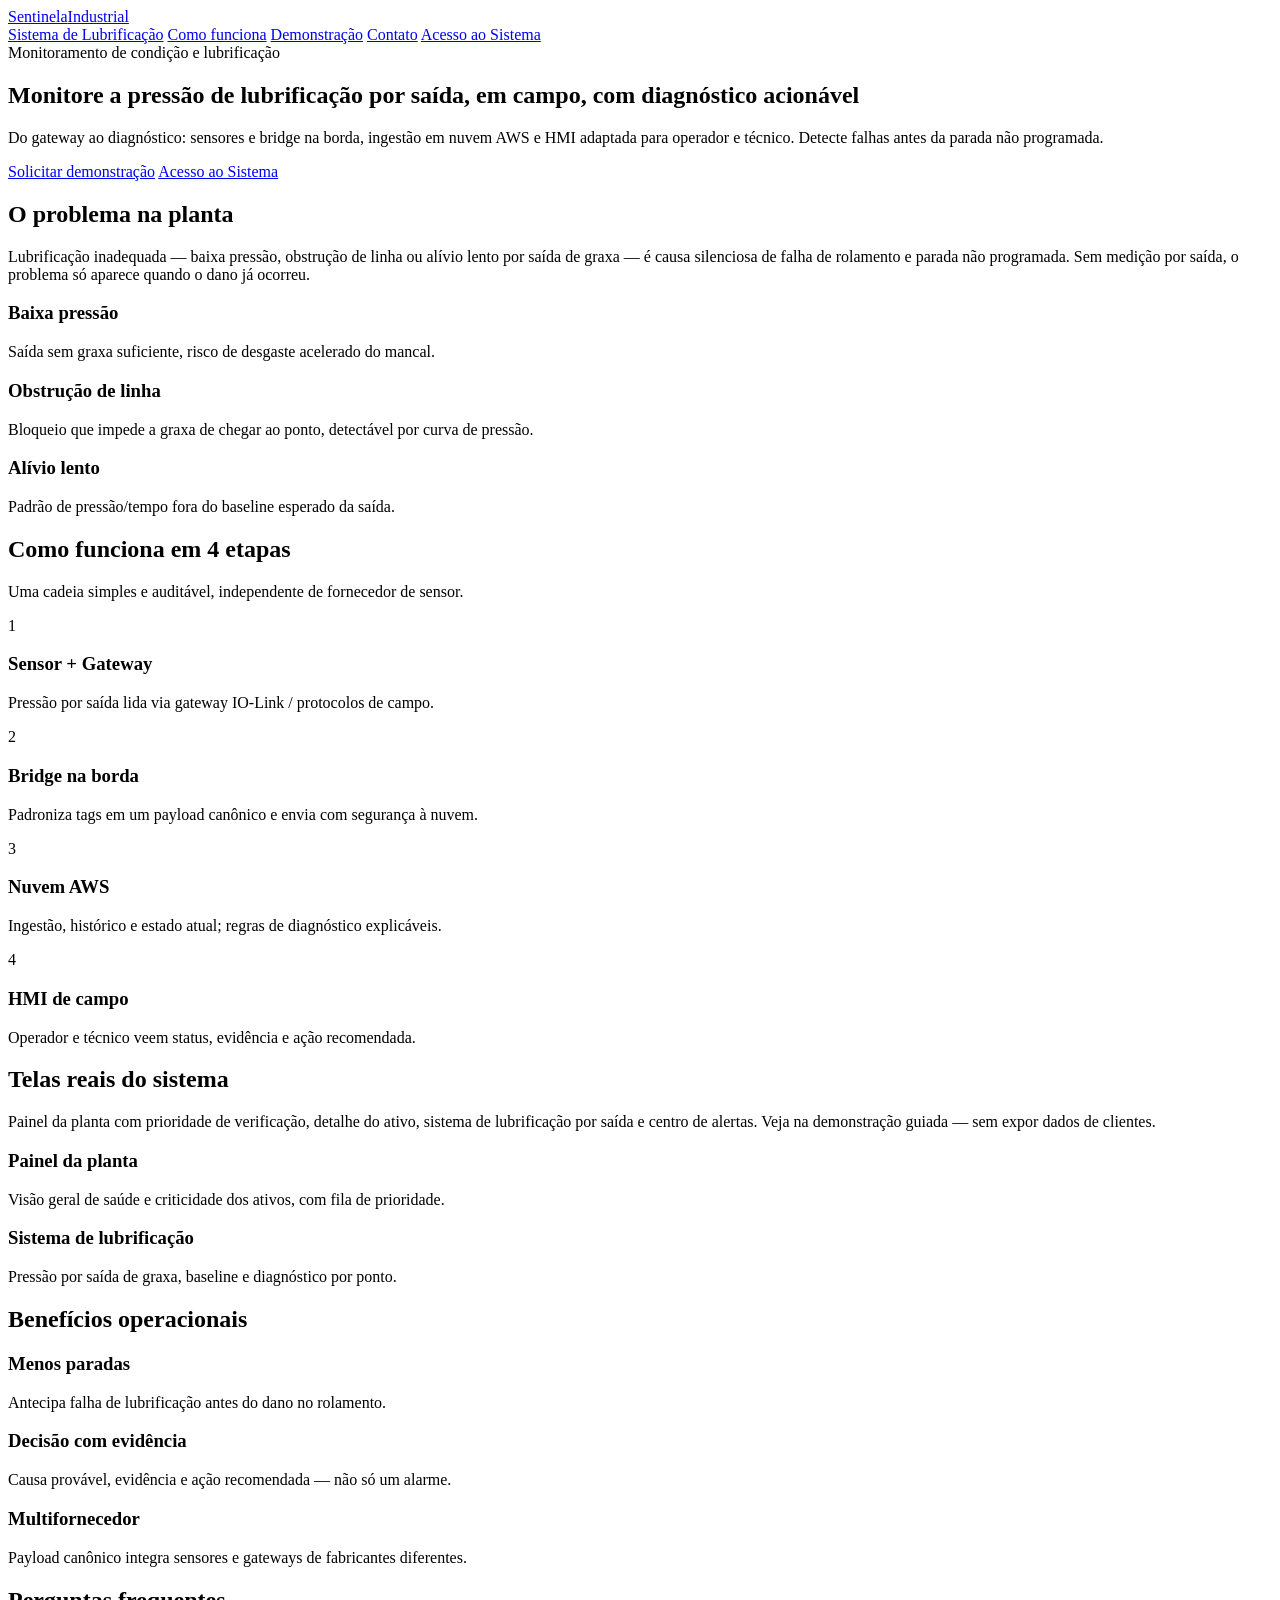
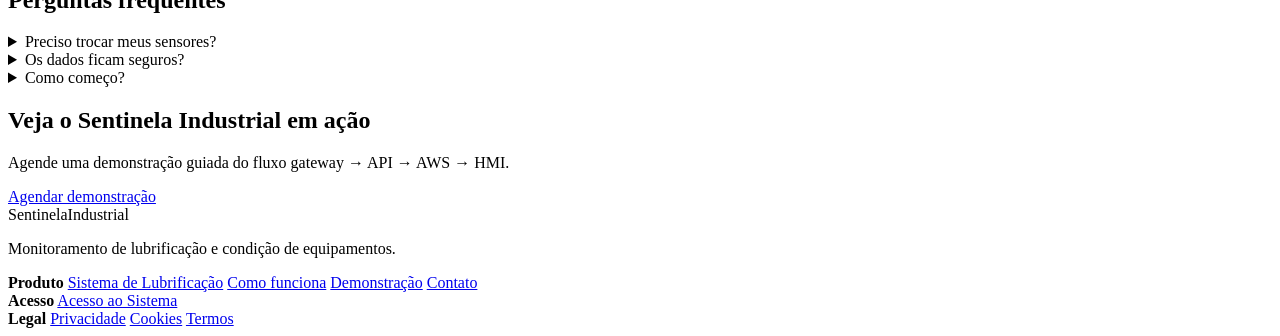
==== site/index.html @ dc33f843 "feat: modularize dashboard MVP for production" ====
<!DOCTYPE html>
<html lang="pt-BR">
<head>
  <meta charset="utf-8" />
  <meta name="viewport" content="width=device-width, initial-scale=1" />
  <title>Sentinela Industrial | Monitoramento de Lubrificação e Condição</title>
  <meta name="description" content="MVP de monitoramento de lubrificação com gateway, nuvem, diagnóstico e HMI de campo para operador e técnico." />
  <link rel="canonical" href="https://sentinelaindustrial.com.br/" />
  <meta name="robots" content="index, follow" />

  <!-- Open Graph / Twitter -->
  <meta property="og:type" content="website" />
  <meta property="og:title" content="Sentinela Industrial | Monitoramento de Lubrificação e Condição" />
  <meta property="og:description" content="Monitore pressão de lubrificação por saída, em campo, com diagnóstico acionável." />
  <meta property="og:url" content="https://sentinelaindustrial.com.br/" />
  <meta property="og:locale" content="pt_BR" />
  <meta name="twitter:card" content="summary_large_image" />

  <link rel="stylesheet" href="/assets/styles.css" />

  <!-- Dados estruturados: Organization + WebSite -->
  <script type="application/ld+json">
  {
    "@context": "https://schema.org",
    "@graph": [
      {
        "@type": "Organization",
        "name": "Sentinela Industrial",
        "url": "https://sentinelaindustrial.com.br/",
        "description": "Monitoramento de lubrificação e condição de equipamentos industriais."
      },
      {
        "@type": "WebSite",
        "name": "Sentinela Industrial",
        "url": "https://sentinelaindustrial.com.br/"
      }
    ]
  }
  </script>

  <!-- TODO: substituir pelo ID real do GA4 (G-XXXXXXX) e validar no Search Console -->
  <!-- <script async src="https://www.googletagmanager.com/gtag/js?id=G-XXXXXXX"></script> -->
</head>
<body>
  <header class="site-header">
    <div class="container nav">
      <a class="brand" href="/">Sentinela<span>Industrial</span></a>
      <nav class="nav-links">
        <a href="/sistema-de-lubrificacao/">Sistema de Lubrificação</a>
        <a href="/como-funciona/">Como funciona</a>
        <a href="/demonstracao/">Demonstração</a>
        <a href="/contato/">Contato</a>
        <a class="btn btn-ghost" href="/acesso/">Acesso ao Sistema</a>
      </nav>
    </div>
  </header>

  <main>
    <section class="hero">
      <div class="container">
        <div class="kicker">Monitoramento de condição e lubrificação</div>
        <h1>Monitore a pressão de lubrificação por saída, em campo, com diagnóstico acionável</h1>
        <p class="sub">Do gateway ao diagnóstico: sensores e bridge na borda, ingestão em nuvem AWS e HMI adaptada para operador e técnico. Detecte falhas antes da parada não programada.</p>
        <div class="cta-row">
          <a class="btn btn-primary" href="/demonstracao/">Solicitar demonstração</a>
          <a class="btn btn-ghost" href="/acesso/">Acesso ao Sistema</a>
        </div>
      </div>
    </section>

    <section>
      <div class="container">
        <h2>O problema na planta</h2>
        <p class="lead">Lubrificação inadequada — baixa pressão, obstrução de linha ou alívio lento por saída de graxa — é causa silenciosa de falha de rolamento e parada não programada. Sem medição por saída, o problema só aparece quando o dano já ocorreu.</p>
        <div class="grid grid-3">
          <div class="card"><h3>Baixa pressão</h3><p>Saída sem graxa suficiente, risco de desgaste acelerado do mancal.</p></div>
          <div class="card"><h3>Obstrução de linha</h3><p>Bloqueio que impede a graxa de chegar ao ponto, detectável por curva de pressão.</p></div>
          <div class="card"><h3>Alívio lento</h3><p>Padrão de pressão/tempo fora do baseline esperado da saída.</p></div>
        </div>
      </div>
    </section>

    <section class="alt">
      <div class="container">
        <h2>Como funciona em 4 etapas</h2>
        <p class="lead">Uma cadeia simples e auditável, independente de fornecedor de sensor.</p>
        <div class="grid grid-4">
          <div class="card"><div class="step-num">1</div><h3>Sensor + Gateway</h3><p>Pressão por saída lida via gateway IO-Link / protocolos de campo.</p></div>
          <div class="card"><div class="step-num">2</div><h3>Bridge na borda</h3><p>Padroniza tags em um payload canônico e envia com segurança à nuvem.</p></div>
          <div class="card"><div class="step-num">3</div><h3>Nuvem AWS</h3><p>Ingestão, histórico e estado atual; regras de diagnóstico explicáveis.</p></div>
          <div class="card"><div class="step-num">4</div><h3>HMI de campo</h3><p>Operador e técnico veem status, evidência e ação recomendada.</p></div>
        </div>
      </div>
    </section>

    <section>
      <div class="container">
        <h2>Telas reais do sistema</h2>
        <p class="lead">Painel da planta com prioridade de verificação, detalhe do ativo, sistema de lubrificação por saída e centro de alertas. Veja na demonstração guiada — sem expor dados de clientes.</p>
        <div class="grid grid-2">
          <div class="card"><h3>Painel da planta</h3><p>Visão geral de saúde e criticidade dos ativos, com fila de prioridade.</p></div>
          <div class="card"><h3>Sistema de lubrificação</h3><p>Pressão por saída de graxa, baseline e diagnóstico por ponto.</p></div>
        </div>
      </div>
    </section>

    <section class="alt">
      <div class="container">
        <h2>Benefícios operacionais</h2>
        <div class="grid grid-3">
          <div class="card"><h3>Menos paradas</h3><p>Antecipa falha de lubrificação antes do dano no rolamento.</p></div>
          <div class="card"><h3>Decisão com evidência</h3><p>Causa provável, evidência e ação recomendada — não só um alarme.</p></div>
          <div class="card"><h3>Multifornecedor</h3><p>Payload canônico integra sensores e gateways de fabricantes diferentes.</p></div>
        </div>
      </div>
    </section>

    <section>
      <div class="container">
        <h2>Perguntas frequentes</h2>
        <details><summary>Preciso trocar meus sensores?</summary><p>Não necessariamente. A camada de integração mapeia tags do seu gateway para um modelo padronizado, acomodando fabricantes distintos por configuração.</p></details>
        <details><summary>Os dados ficam seguros?</summary><p>A aplicação fica atrás de login por perfil (operador, técnico, admin) e a ingestão exige token. Cada cliente vê apenas os próprios dados.</p></details>
        <details><summary>Como começo?</summary><p>Pela demonstração guiada e por um piloto em campo com um sistema de lubrificação e poucas saídas.</p></details>
      </div>
    </section>

    <section class="cta-band">
      <div class="container">
        <h2>Veja o Sentinela Industrial em ação</h2>
        <p>Agende uma demonstração guiada do fluxo gateway &rarr; API &rarr; AWS &rarr; HMI.</p>
        <a class="btn btn-ghost" href="/demonstracao/">Agendar demonstração</a>
      </div>
    </section>
  </main>

  <footer class="site-footer">
    <div class="container foot-cols">
      <div>
        <div class="brand">Sentinela<span>Industrial</span></div>
        <p>Monitoramento de lubrificação e condição de equipamentos.</p>
      </div>
      <div>
        <strong>Produto</strong>
        <a href="/sistema-de-lubrificacao/">Sistema de Lubrificação</a>
        <a href="/como-funciona/">Como funciona</a>
        <a href="/demonstracao/">Demonstração</a>
        <a href="/contato/">Contato</a>
      </div>
      <div>
        <strong>Acesso</strong>
        <a href="/acesso/">Acesso ao Sistema</a>
      </div>
      <div>
        <strong>Legal</strong>
        <a href="/privacidade/">Privacidade</a>
        <a href="/cookies/">Cookies</a>
        <a href="/termos/">Termos</a>
      </div>
    </div>
  </footer>
</body>
</html>
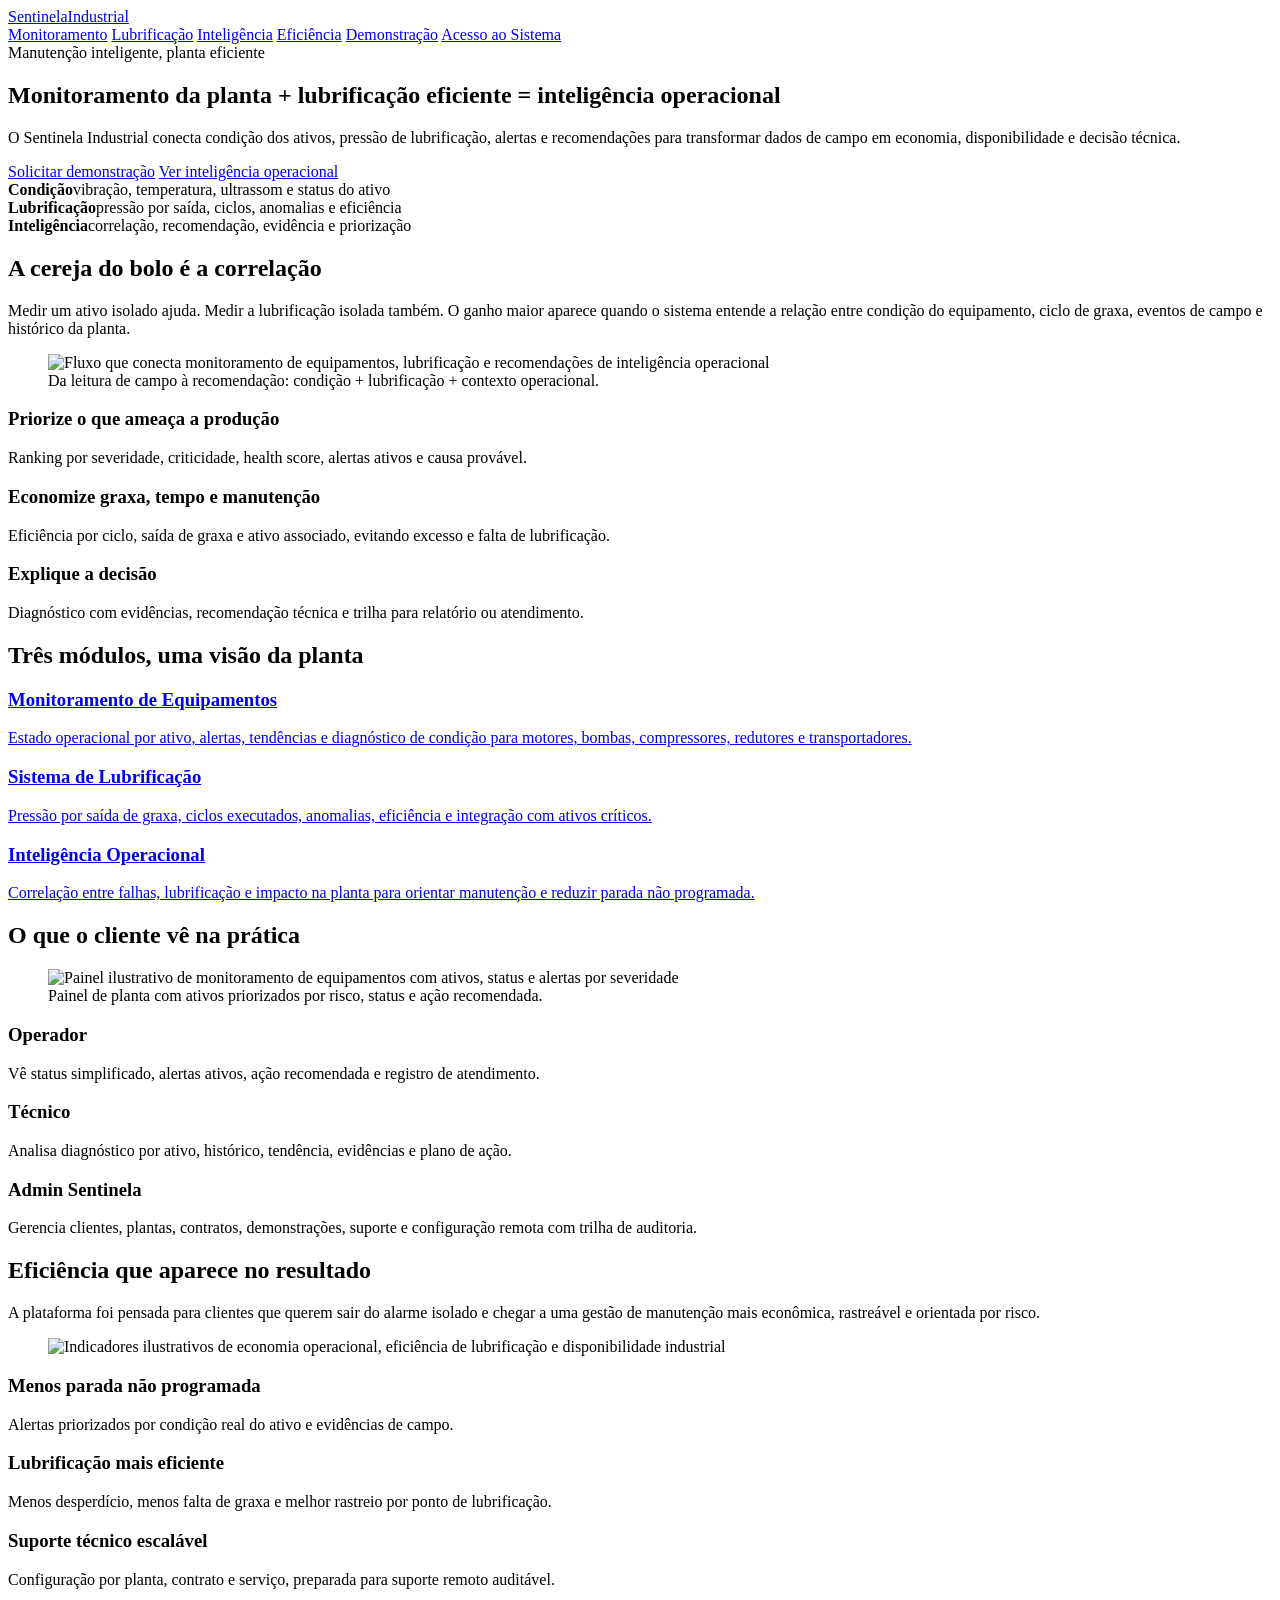
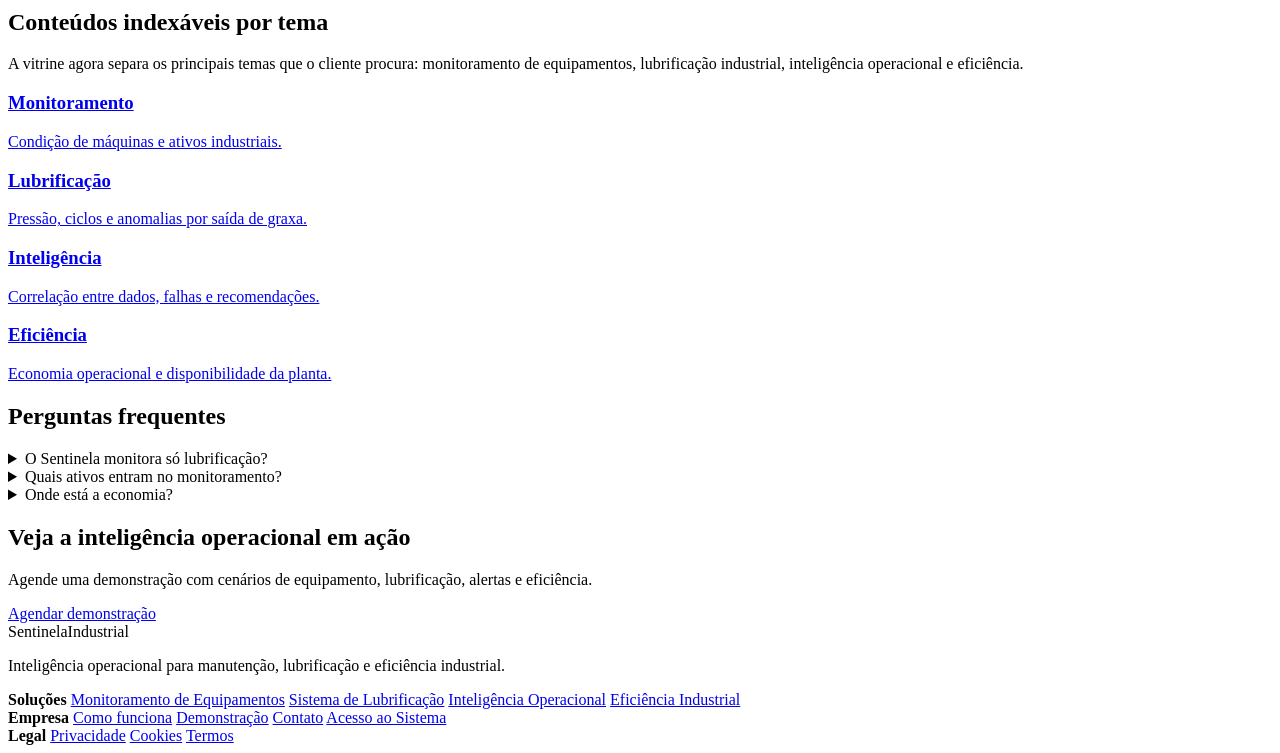
==== commit a8b15385: "feat: reposition institutional site for operational intelligence" ====
--- a/site/index.html
+++ b/site/index.html
@@ -3,22 +3,21 @@
 <head>
   <meta charset="utf-8" />
   <meta name="viewport" content="width=device-width, initial-scale=1" />
-  <title>Sentinela Industrial | Monitoramento de Lubrificação e Condição</title>
-  <meta name="description" content="MVP de monitoramento de lubrificação com gateway, nuvem, diagnóstico e HMI de campo para operador e técnico." />
+  <title>Sentinela Industrial | Inteligência Operacional para Manutenção</title>
+  <meta name="description" content="Una monitoramento de equipamentos, lubrificação eficiente e inteligência operacional para reduzir paradas, economizar recursos e priorizar manutenção industrial." />
   <link rel="canonical" href="https://sentinelaindustrial.com.br/" />
   <meta name="robots" content="index, follow" />
 
-  <!-- Open Graph / Twitter -->
   <meta property="og:type" content="website" />
-  <meta property="og:title" content="Sentinela Industrial | Monitoramento de Lubrificação e Condição" />
-  <meta property="og:description" content="Monitore pressão de lubrificação por saída, em campo, com diagnóstico acionável." />
+  <meta property="og:title" content="Sentinela Industrial | Inteligência Operacional para Manutenção" />
+  <meta property="og:description" content="Monitoramento da planta + lubrificação eficiente = economia, disponibilidade e decisão técnica baseada em evidências." />
   <meta property="og:url" content="https://sentinelaindustrial.com.br/" />
+  <meta property="og:image" content="https://sentinelaindustrial.com.br/assets/hero-operational-intelligence.svg" />
   <meta property="og:locale" content="pt_BR" />
   <meta name="twitter:card" content="summary_large_image" />
 
   <link rel="stylesheet" href="/assets/styles.css" />
 
-  <!-- Dados estruturados: Organization + WebSite -->
   <script type="application/ld+json">
   {
     "@context": "https://schema.org",
@@ -27,90 +26,159 @@
         "@type": "Organization",
         "name": "Sentinela Industrial",
         "url": "https://sentinelaindustrial.com.br/",
-        "description": "Monitoramento de lubrificação e condição de equipamentos industriais."
+        "description": "Plataforma de inteligência operacional para monitoramento de equipamentos, lubrificação eficiente e manutenção baseada em condição."
       },
       {
         "@type": "WebSite",
         "name": "Sentinela Industrial",
         "url": "https://sentinelaindustrial.com.br/"
+      },
+      {
+        "@type": "SoftwareApplication",
+        "name": "Sentinela Industrial",
+        "applicationCategory": "BusinessApplication",
+        "operatingSystem": "Web",
+        "description": "Sistema industrial para monitoramento de condição, eficiência de lubrificação, alertas e inteligência operacional."
       }
     ]
   }
   </script>
-
-  <!-- TODO: substituir pelo ID real do GA4 (G-XXXXXXX) e validar no Search Console -->
-  <!-- <script async src="https://www.googletagmanager.com/gtag/js?id=G-XXXXXXX"></script> -->
 </head>
 <body>
   <header class="site-header">
     <div class="container nav">
       <a class="brand" href="/">Sentinela<span>Industrial</span></a>
       <nav class="nav-links">
-        <a href="/sistema-de-lubrificacao/">Sistema de Lubrificação</a>
-        <a href="/como-funciona/">Como funciona</a>
+        <a href="/monitoramento-de-equipamentos/">Monitoramento</a>
+        <a href="/sistema-de-lubrificacao/">Lubrificação</a>
+        <a href="/inteligencia-operacional/">Inteligência</a>
+        <a href="/eficiencia-industrial/">Eficiência</a>
         <a href="/demonstracao/">Demonstração</a>
-        <a href="/contato/">Contato</a>
         <a class="btn btn-ghost" href="/acesso/">Acesso ao Sistema</a>
       </nav>
     </div>
   </header>
 
   <main>
-    <section class="hero">
-      <div class="container">
-        <div class="kicker">Monitoramento de condição e lubrificação</div>
-        <h1>Monitore a pressão de lubrificação por saída, em campo, com diagnóstico acionável</h1>
-        <p class="sub">Do gateway ao diagnóstico: sensores e bridge na borda, ingestão em nuvem AWS e HMI adaptada para operador e técnico. Detecte falhas antes da parada não programada.</p>
+    <section class="hero hero-image">
+      <div class="container hero-copy">
+        <div class="kicker">Manutenção inteligente, planta eficiente</div>
+        <h1>Monitoramento da planta + lubrificação eficiente = inteligência operacional</h1>
+        <p class="sub">O Sentinela Industrial conecta condição dos ativos, pressão de lubrificação, alertas e recomendações para transformar dados de campo em economia, disponibilidade e decisão técnica.</p>
         <div class="cta-row">
           <a class="btn btn-primary" href="/demonstracao/">Solicitar demonstração</a>
-          <a class="btn btn-ghost" href="/acesso/">Acesso ao Sistema</a>
-        </div>
-      </div>
-    </section>
-
-    <section>
-      <div class="container">
-        <h2>O problema na planta</h2>
-        <p class="lead">Lubrificação inadequada — baixa pressão, obstrução de linha ou alívio lento por saída de graxa — é causa silenciosa de falha de rolamento e parada não programada. Sem medição por saída, o problema só aparece quando o dano já ocorreu.</p>
+          <a class="btn btn-ghost" href="/inteligencia-operacional/">Ver inteligência operacional</a>
+        </div>
+      </div>
+    </section>
+
+    <section>
+      <div class="container">
+        <div class="metric-strip" aria-label="Diferenciais do Sentinela Industrial">
+          <div><strong>Condição</strong><span>vibração, temperatura, ultrassom e status do ativo</span></div>
+          <div><strong>Lubrificação</strong><span>pressão por saída, ciclos, anomalias e eficiência</span></div>
+          <div><strong>Inteligência</strong><span>correlação, recomendação, evidência e priorização</span></div>
+        </div>
+      </div>
+    </section>
+
+    <section class="alt">
+      <div class="container">
+        <h2>A cereja do bolo é a correlação</h2>
+        <p class="lead">Medir um ativo isolado ajuda. Medir a lubrificação isolada também. O ganho maior aparece quando o sistema entende a relação entre condição do equipamento, ciclo de graxa, eventos de campo e histórico da planta.</p>
+        <div class="media-row">
+          <figure class="visual-panel">
+            <img src="/assets/inteligencia-operacional-fluxo.svg" alt="Fluxo que conecta monitoramento de equipamentos, lubrificação e recomendações de inteligência operacional" loading="lazy" width="900" height="560" />
+            <figcaption>Da leitura de campo à recomendação: condição + lubrificação + contexto operacional.</figcaption>
+          </figure>
+          <div class="content-list">
+            <div>
+              <h3>Priorize o que ameaça a produção</h3>
+              <p>Ranking por severidade, criticidade, health score, alertas ativos e causa provável.</p>
+            </div>
+            <div>
+              <h3>Economize graxa, tempo e manutenção</h3>
+              <p>Eficiência por ciclo, saída de graxa e ativo associado, evitando excesso e falta de lubrificação.</p>
+            </div>
+            <div>
+              <h3>Explique a decisão</h3>
+              <p>Diagnóstico com evidências, recomendação técnica e trilha para relatório ou atendimento.</p>
+            </div>
+          </div>
+        </div>
+      </div>
+    </section>
+
+    <section>
+      <div class="container">
+        <h2>Três módulos, uma visão da planta</h2>
         <div class="grid grid-3">
-          <div class="card"><h3>Baixa pressão</h3><p>Saída sem graxa suficiente, risco de desgaste acelerado do mancal.</p></div>
-          <div class="card"><h3>Obstrução de linha</h3><p>Bloqueio que impede a graxa de chegar ao ponto, detectável por curva de pressão.</p></div>
-          <div class="card"><h3>Alívio lento</h3><p>Padrão de pressão/tempo fora do baseline esperado da saída.</p></div>
+          <a class="card link-card" href="/monitoramento-de-equipamentos/">
+            <h3>Monitoramento de Equipamentos</h3>
+            <p>Estado operacional por ativo, alertas, tendências e diagnóstico de condição para motores, bombas, compressores, redutores e transportadores.</p>
+          </a>
+          <a class="card link-card" href="/sistema-de-lubrificacao/">
+            <h3>Sistema de Lubrificação</h3>
+            <p>Pressão por saída de graxa, ciclos executados, anomalias, eficiência e integração com ativos críticos.</p>
+          </a>
+          <a class="card link-card" href="/inteligencia-operacional/">
+            <h3>Inteligência Operacional</h3>
+            <p>Correlação entre falhas, lubrificação e impacto na planta para orientar manutenção e reduzir parada não programada.</p>
+          </a>
         </div>
       </div>
     </section>
 
     <section class="alt">
       <div class="container">
-        <h2>Como funciona em 4 etapas</h2>
-        <p class="lead">Uma cadeia simples e auditável, independente de fornecedor de sensor.</p>
+        <h2>O que o cliente vê na prática</h2>
+        <div class="media-row media-row-reverse">
+          <figure class="visual-panel">
+            <img src="/assets/monitoramento-planta.svg" alt="Painel ilustrativo de monitoramento de equipamentos com ativos, status e alertas por severidade" loading="lazy" width="900" height="560" />
+            <figcaption>Painel de planta com ativos priorizados por risco, status e ação recomendada.</figcaption>
+          </figure>
+          <div class="content-list">
+            <div>
+              <h3>Operador</h3>
+              <p>Vê status simplificado, alertas ativos, ação recomendada e registro de atendimento.</p>
+            </div>
+            <div>
+              <h3>Técnico</h3>
+              <p>Analisa diagnóstico por ativo, histórico, tendência, evidências e plano de ação.</p>
+            </div>
+            <div>
+              <h3>Admin Sentinela</h3>
+              <p>Gerencia clientes, plantas, contratos, demonstrações, suporte e configuração remota com trilha de auditoria.</p>
+            </div>
+          </div>
+        </div>
+      </div>
+    </section>
+
+    <section>
+      <div class="container">
+        <h2>Eficiência que aparece no resultado</h2>
+        <p class="lead">A plataforma foi pensada para clientes que querem sair do alarme isolado e chegar a uma gestão de manutenção mais econômica, rastreável e orientada por risco.</p>
+        <figure class="wide-visual">
+          <img src="/assets/eficiencia-industrial.svg" alt="Indicadores ilustrativos de economia operacional, eficiência de lubrificação e disponibilidade industrial" loading="lazy" width="900" height="560" />
+        </figure>
+        <div class="grid grid-3">
+          <div class="card"><h3>Menos parada não programada</h3><p>Alertas priorizados por condição real do ativo e evidências de campo.</p></div>
+          <div class="card"><h3>Lubrificação mais eficiente</h3><p>Menos desperdício, menos falta de graxa e melhor rastreio por ponto de lubrificação.</p></div>
+          <div class="card"><h3>Suporte técnico escalável</h3><p>Configuração por planta, contrato e serviço, preparada para suporte remoto auditável.</p></div>
+        </div>
+      </div>
+    </section>
+
+    <section class="alt">
+      <div class="container">
+        <h2>Conteúdos indexáveis por tema</h2>
+        <p class="lead">A vitrine agora separa os principais temas que o cliente procura: monitoramento de equipamentos, lubrificação industrial, inteligência operacional e eficiência.</p>
         <div class="grid grid-4">
-          <div class="card"><div class="step-num">1</div><h3>Sensor + Gateway</h3><p>Pressão por saída lida via gateway IO-Link / protocolos de campo.</p></div>
-          <div class="card"><div class="step-num">2</div><h3>Bridge na borda</h3><p>Padroniza tags em um payload canônico e envia com segurança à nuvem.</p></div>
-          <div class="card"><div class="step-num">3</div><h3>Nuvem AWS</h3><p>Ingestão, histórico e estado atual; regras de diagnóstico explicáveis.</p></div>
-          <div class="card"><div class="step-num">4</div><h3>HMI de campo</h3><p>Operador e técnico veem status, evidência e ação recomendada.</p></div>
-        </div>
-      </div>
-    </section>
-
-    <section>
-      <div class="container">
-        <h2>Telas reais do sistema</h2>
-        <p class="lead">Painel da planta com prioridade de verificação, detalhe do ativo, sistema de lubrificação por saída e centro de alertas. Veja na demonstração guiada — sem expor dados de clientes.</p>
-        <div class="grid grid-2">
-          <div class="card"><h3>Painel da planta</h3><p>Visão geral de saúde e criticidade dos ativos, com fila de prioridade.</p></div>
-          <div class="card"><h3>Sistema de lubrificação</h3><p>Pressão por saída de graxa, baseline e diagnóstico por ponto.</p></div>
-        </div>
-      </div>
-    </section>
-
-    <section class="alt">
-      <div class="container">
-        <h2>Benefícios operacionais</h2>
-        <div class="grid grid-3">
-          <div class="card"><h3>Menos paradas</h3><p>Antecipa falha de lubrificação antes do dano no rolamento.</p></div>
-          <div class="card"><h3>Decisão com evidência</h3><p>Causa provável, evidência e ação recomendada — não só um alarme.</p></div>
-          <div class="card"><h3>Multifornecedor</h3><p>Payload canônico integra sensores e gateways de fabricantes diferentes.</p></div>
+          <a class="card link-card" href="/monitoramento-de-equipamentos/"><h3>Monitoramento</h3><p>Condição de máquinas e ativos industriais.</p></a>
+          <a class="card link-card" href="/sistema-de-lubrificacao/"><h3>Lubrificação</h3><p>Pressão, ciclos e anomalias por saída de graxa.</p></a>
+          <a class="card link-card" href="/inteligencia-operacional/"><h3>Inteligência</h3><p>Correlação entre dados, falhas e recomendações.</p></a>
+          <a class="card link-card" href="/eficiencia-industrial/"><h3>Eficiência</h3><p>Economia operacional e disponibilidade da planta.</p></a>
         </div>
       </div>
     </section>
@@ -118,16 +186,16 @@
     <section>
       <div class="container">
         <h2>Perguntas frequentes</h2>
-        <details><summary>Preciso trocar meus sensores?</summary><p>Não necessariamente. A camada de integração mapeia tags do seu gateway para um modelo padronizado, acomodando fabricantes distintos por configuração.</p></details>
-        <details><summary>Os dados ficam seguros?</summary><p>A aplicação fica atrás de login por perfil (operador, técnico, admin) e a ingestão exige token. Cada cliente vê apenas os próprios dados.</p></details>
-        <details><summary>Como começo?</summary><p>Pela demonstração guiada e por um piloto em campo com um sistema de lubrificação e poucas saídas.</p></details>
+        <details><summary>O Sentinela monitora só lubrificação?</summary><p>Não. A proposta atual une monitoramento de equipamentos e sistema de lubrificação. Quando o cliente contrata os dois módulos, a plataforma libera a inteligência operacional para correlacionar condição do ativo, eficiência de lubrificação e alertas.</p></details>
+        <details><summary>Quais ativos entram no monitoramento?</summary><p>Motores, bombas, compressores, redutores, ventiladores, esteiras e outros ativos críticos que tenham sensores, gateway ou integração de dados configurada.</p></details>
+        <details><summary>Onde está a economia?</summary><p>Na redução de paradas, na priorização correta da manutenção, no uso mais eficiente de graxa e na capacidade de agir antes que uma falha progrida para dano funcional.</p></details>
       </div>
     </section>
 
     <section class="cta-band">
       <div class="container">
-        <h2>Veja o Sentinela Industrial em ação</h2>
-        <p>Agende uma demonstração guiada do fluxo gateway &rarr; API &rarr; AWS &rarr; HMI.</p>
+        <h2>Veja a inteligência operacional em ação</h2>
+        <p>Agende uma demonstração com cenários de equipamento, lubrificação, alertas e eficiência.</p>
         <a class="btn btn-ghost" href="/demonstracao/">Agendar demonstração</a>
       </div>
     </section>
@@ -137,17 +205,20 @@
     <div class="container foot-cols">
       <div>
         <div class="brand">Sentinela<span>Industrial</span></div>
-        <p>Monitoramento de lubrificação e condição de equipamentos.</p>
-      </div>
-      <div>
-        <strong>Produto</strong>
+        <p>Inteligência operacional para manutenção, lubrificação e eficiência industrial.</p>
+      </div>
+      <div>
+        <strong>Soluções</strong>
+        <a href="/monitoramento-de-equipamentos/">Monitoramento de Equipamentos</a>
         <a href="/sistema-de-lubrificacao/">Sistema de Lubrificação</a>
+        <a href="/inteligencia-operacional/">Inteligência Operacional</a>
+        <a href="/eficiencia-industrial/">Eficiência Industrial</a>
+      </div>
+      <div>
+        <strong>Empresa</strong>
         <a href="/como-funciona/">Como funciona</a>
         <a href="/demonstracao/">Demonstração</a>
         <a href="/contato/">Contato</a>
-      </div>
-      <div>
-        <strong>Acesso</strong>
         <a href="/acesso/">Acesso ao Sistema</a>
       </div>
       <div>
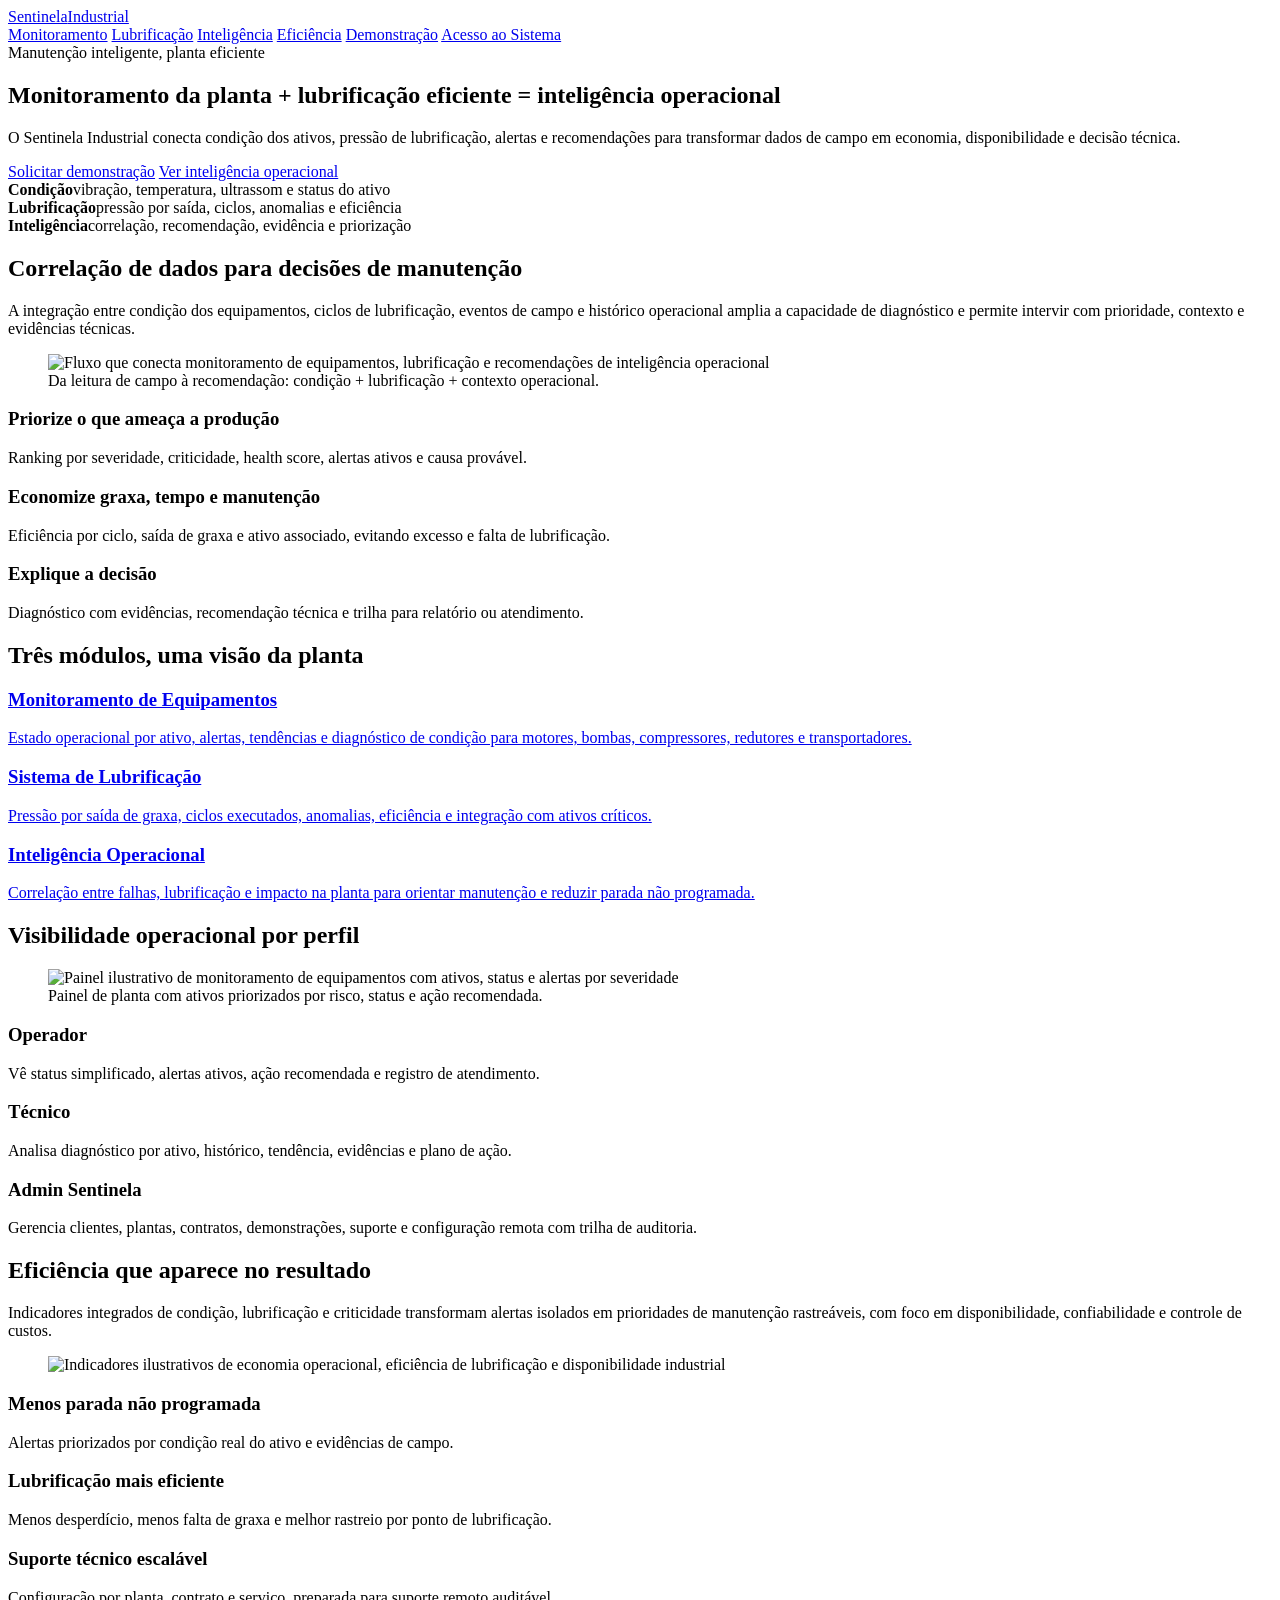
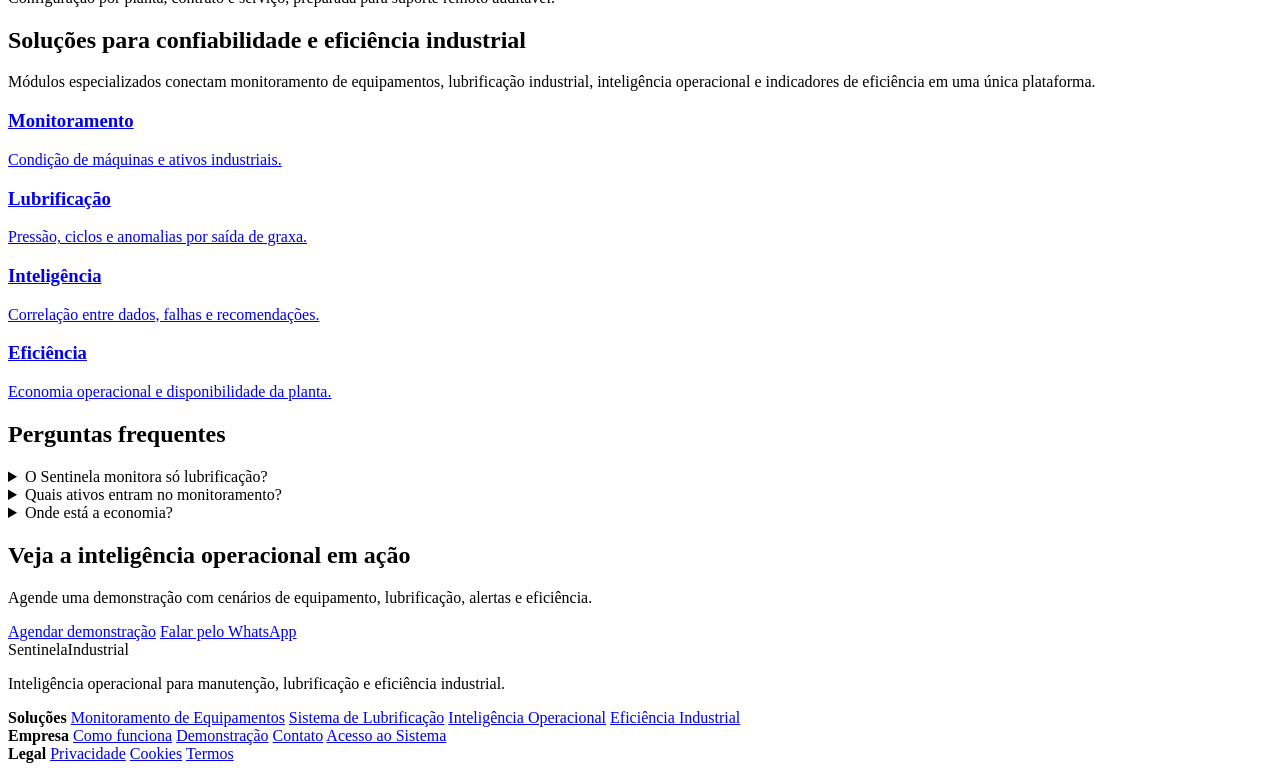
==== commit 3a06536a: "feat: add transactional institutional contact flow" ====
--- a/site/index.html
+++ b/site/index.html
@@ -12,7 +12,7 @@
   <meta property="og:title" content="Sentinela Industrial | Inteligência Operacional para Manutenção" />
   <meta property="og:description" content="Monitoramento da planta + lubrificação eficiente = economia, disponibilidade e decisão técnica baseada em evidências." />
   <meta property="og:url" content="https://sentinelaindustrial.com.br/" />
-  <meta property="og:image" content="https://sentinelaindustrial.com.br/assets/hero-operational-intelligence.svg" />
+  <meta property="og:image" content="https://sentinelaindustrial.com.br/assets/hero-sentinela-inteligencia-operacional.png" />
   <meta property="og:locale" content="pt_BR" />
   <meta name="twitter:card" content="summary_large_image" />
 
@@ -26,7 +26,16 @@
         "@type": "Organization",
         "name": "Sentinela Industrial",
         "url": "https://sentinelaindustrial.com.br/",
-        "description": "Plataforma de inteligência operacional para monitoramento de equipamentos, lubrificação eficiente e manutenção baseada em condição."
+        "description": "Plataforma de inteligência operacional para monitoramento de equipamentos, lubrificação eficiente e manutenção baseada em condição.",
+        "email": "suporte@meuprompt.net",
+        "telephone": "+55-31-98267-3012",
+        "contactPoint": {
+          "@type": "ContactPoint",
+          "contactType": "sales and technical support",
+          "email": "suporte@meuprompt.net",
+          "telephone": "+55-31-98267-3012",
+          "availableLanguage": "Portuguese"
+        }
       },
       {
         "@type": "WebSite",
@@ -84,8 +93,8 @@
 
     <section class="alt">
       <div class="container">
-        <h2>A cereja do bolo é a correlação</h2>
-        <p class="lead">Medir um ativo isolado ajuda. Medir a lubrificação isolada também. O ganho maior aparece quando o sistema entende a relação entre condição do equipamento, ciclo de graxa, eventos de campo e histórico da planta.</p>
+        <h2>Correlação de dados para decisões de manutenção</h2>
+        <p class="lead">A integração entre condição dos equipamentos, ciclos de lubrificação, eventos de campo e histórico operacional amplia a capacidade de diagnóstico e permite intervir com prioridade, contexto e evidências técnicas.</p>
         <div class="media-row">
           <figure class="visual-panel">
             <img src="/assets/inteligencia-operacional-fluxo.svg" alt="Fluxo que conecta monitoramento de equipamentos, lubrificação e recomendações de inteligência operacional" loading="lazy" width="900" height="560" />
@@ -131,7 +140,7 @@
 
     <section class="alt">
       <div class="container">
-        <h2>O que o cliente vê na prática</h2>
+        <h2>Visibilidade operacional por perfil</h2>
         <div class="media-row media-row-reverse">
           <figure class="visual-panel">
             <img src="/assets/monitoramento-planta.svg" alt="Painel ilustrativo de monitoramento de equipamentos com ativos, status e alertas por severidade" loading="lazy" width="900" height="560" />
@@ -158,7 +167,7 @@
     <section>
       <div class="container">
         <h2>Eficiência que aparece no resultado</h2>
-        <p class="lead">A plataforma foi pensada para clientes que querem sair do alarme isolado e chegar a uma gestão de manutenção mais econômica, rastreável e orientada por risco.</p>
+        <p class="lead">Indicadores integrados de condição, lubrificação e criticidade transformam alertas isolados em prioridades de manutenção rastreáveis, com foco em disponibilidade, confiabilidade e controle de custos.</p>
         <figure class="wide-visual">
           <img src="/assets/eficiencia-industrial.svg" alt="Indicadores ilustrativos de economia operacional, eficiência de lubrificação e disponibilidade industrial" loading="lazy" width="900" height="560" />
         </figure>
@@ -172,8 +181,8 @@
 
     <section class="alt">
       <div class="container">
-        <h2>Conteúdos indexáveis por tema</h2>
-        <p class="lead">A vitrine agora separa os principais temas que o cliente procura: monitoramento de equipamentos, lubrificação industrial, inteligência operacional e eficiência.</p>
+        <h2>Soluções para confiabilidade e eficiência industrial</h2>
+        <p class="lead">Módulos especializados conectam monitoramento de equipamentos, lubrificação industrial, inteligência operacional e indicadores de eficiência em uma única plataforma.</p>
         <div class="grid grid-4">
           <a class="card link-card" href="/monitoramento-de-equipamentos/"><h3>Monitoramento</h3><p>Condição de máquinas e ativos industriais.</p></a>
           <a class="card link-card" href="/sistema-de-lubrificacao/"><h3>Lubrificação</h3><p>Pressão, ciclos e anomalias por saída de graxa.</p></a>
@@ -196,7 +205,10 @@
       <div class="container">
         <h2>Veja a inteligência operacional em ação</h2>
         <p>Agende uma demonstração com cenários de equipamento, lubrificação, alertas e eficiência.</p>
-        <a class="btn btn-ghost" href="/demonstracao/">Agendar demonstração</a>
+        <div class="cta-row cta-row-center">
+          <a class="btn btn-ghost" href="/demonstracao/">Agendar demonstração</a>
+          <a class="btn btn-whatsapp" href="https://wa.me/5531982673012?text=Ol%C3%A1%2C%20gostaria%20de%20conhecer%20a%20plataforma%20Sentinela%20Industrial." target="_blank" rel="noopener noreferrer">Falar pelo WhatsApp</a>
+        </div>
       </div>
     </section>
   </main>
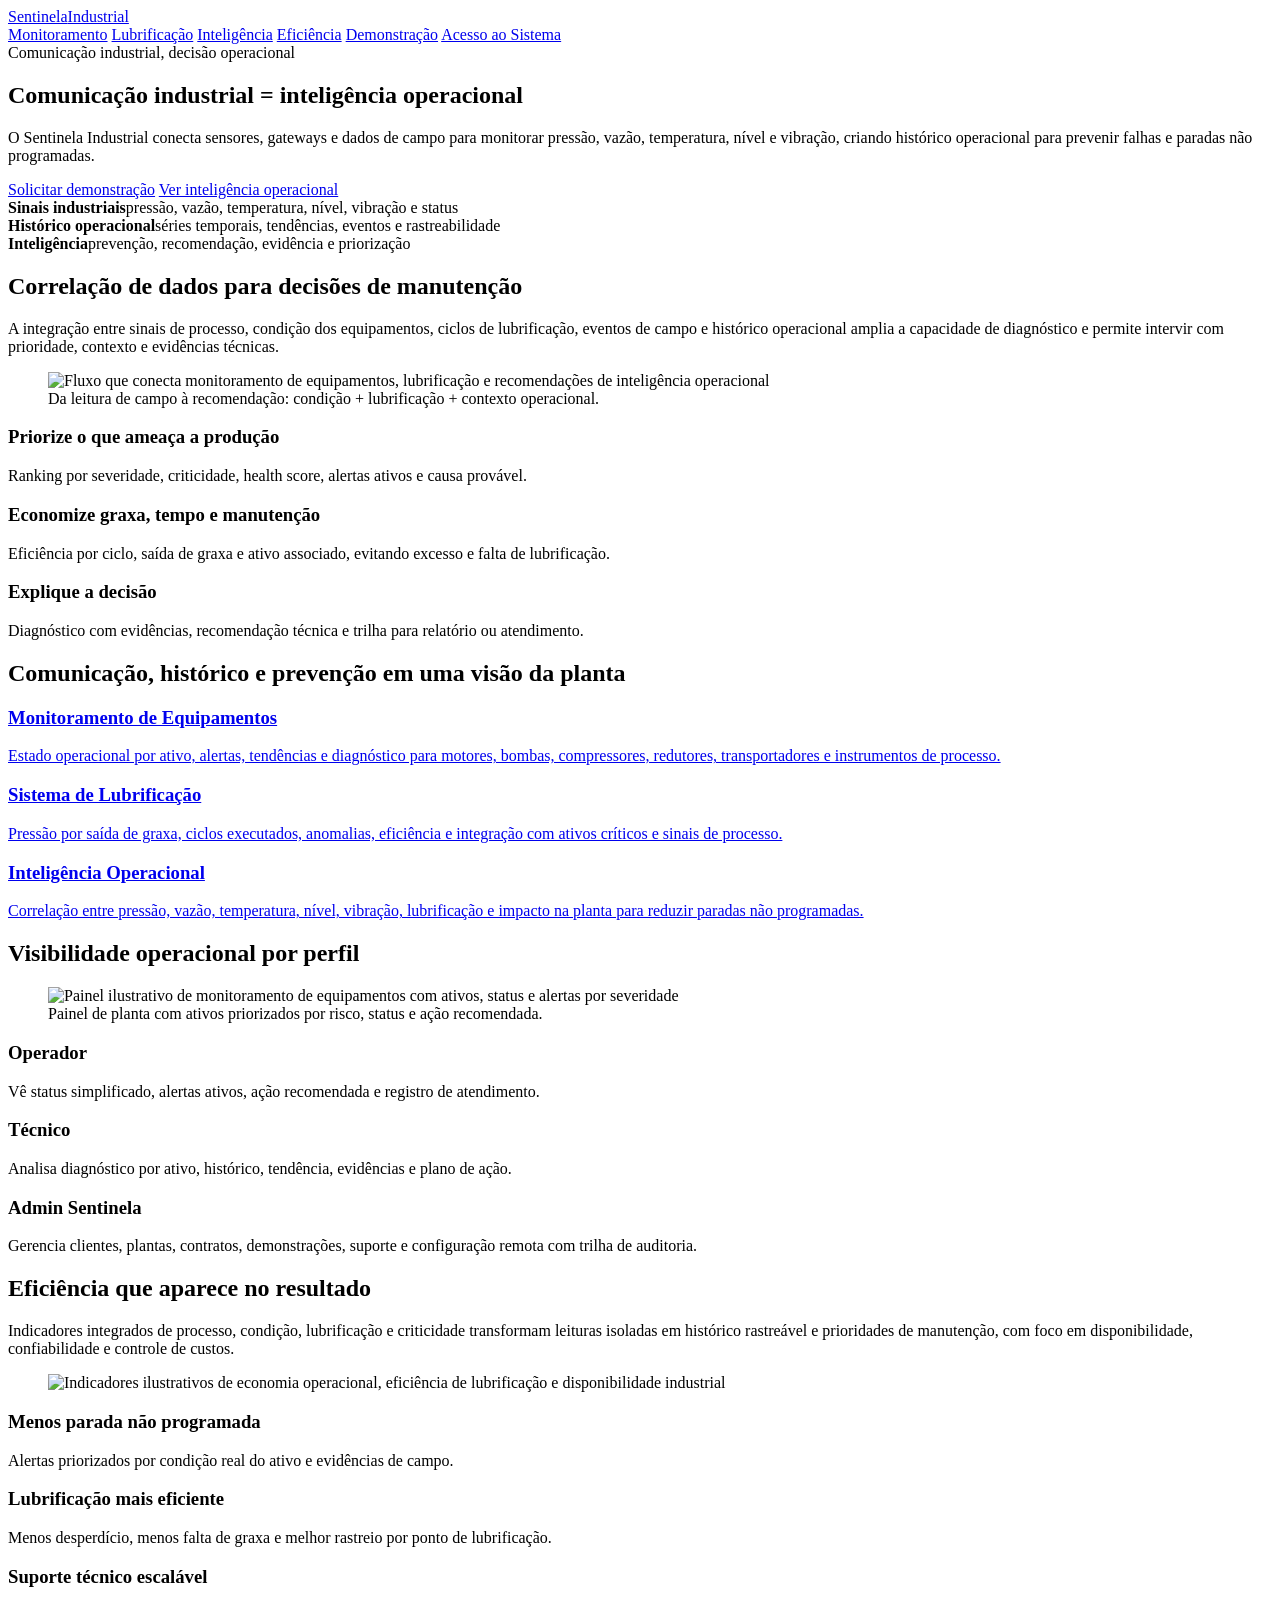
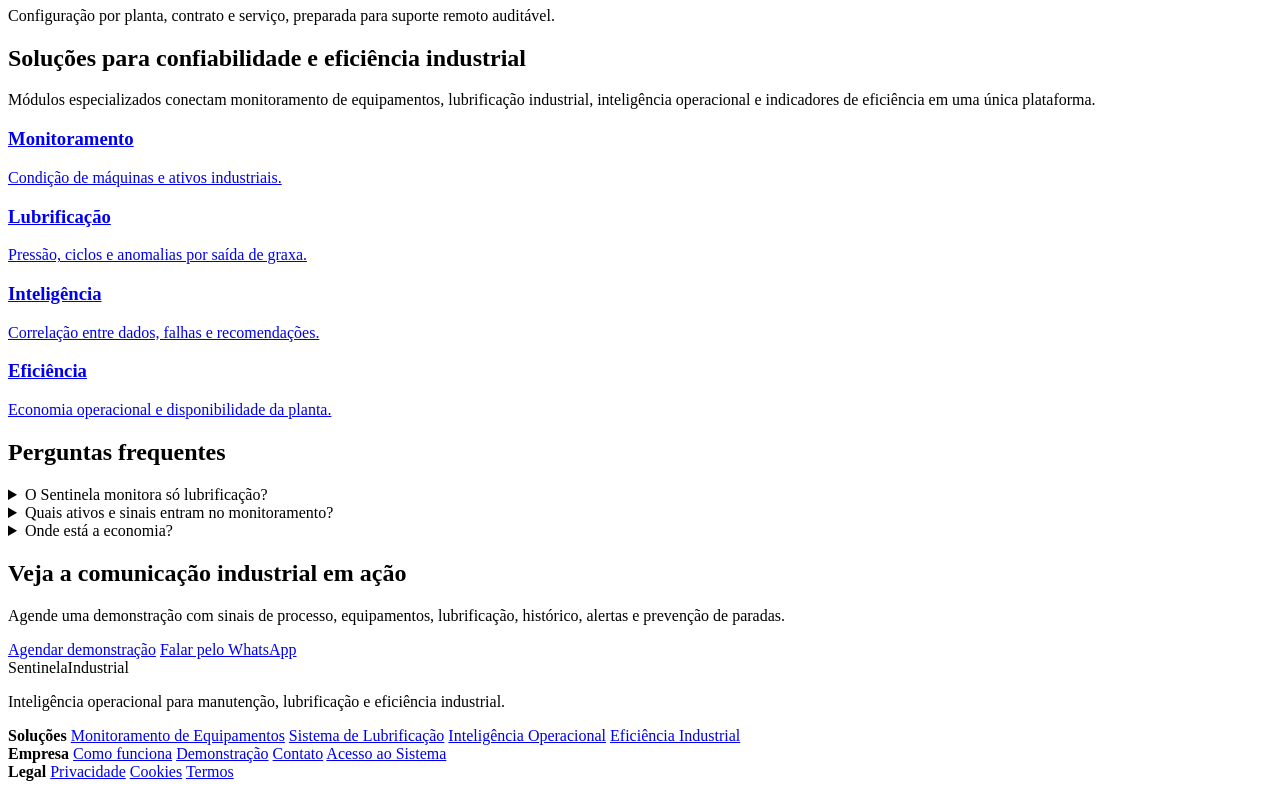
==== commit e89c7eed: "feat: broaden industrial communication positioning" ====
--- a/site/index.html
+++ b/site/index.html
@@ -3,18 +3,24 @@
 <head>
   <meta charset="utf-8" />
   <meta name="viewport" content="width=device-width, initial-scale=1" />
-  <title>Sentinela Industrial | Inteligência Operacional para Manutenção</title>
-  <meta name="description" content="Una monitoramento de equipamentos, lubrificação eficiente e inteligência operacional para reduzir paradas, economizar recursos e priorizar manutenção industrial." />
+  <link rel="icon" href="/favicon.svg" type="image/svg+xml" />
+  <meta name="theme-color" content="#0B2545" />
+  <title>Monitoramento Industrial e Inteligência Operacional | Sentinela</title>
+  <meta name="description" content="Comunicação industrial para monitorar pressão, vazão, temperatura, nível e vibração, gerar histórico operacional e reduzir falhas e paradas não programadas." />
   <link rel="canonical" href="https://sentinelaindustrial.com.br/" />
   <meta name="robots" content="index, follow" />
 
   <meta property="og:type" content="website" />
-  <meta property="og:title" content="Sentinela Industrial | Inteligência Operacional para Manutenção" />
-  <meta property="og:description" content="Monitoramento da planta + lubrificação eficiente = economia, disponibilidade e decisão técnica baseada em evidências." />
+  <meta property="og:title" content="Monitoramento Industrial e Inteligência Operacional | Sentinela" />
+  <meta property="og:description" content="Comunicação industrial conectando sensores, gateways, histórico e inteligência operacional para prevenir falhas e paradas." />
   <meta property="og:url" content="https://sentinelaindustrial.com.br/" />
   <meta property="og:image" content="https://sentinelaindustrial.com.br/assets/hero-sentinela-inteligencia-operacional.png" />
+  <meta property="og:site_name" content="Sentinela Industrial" />
   <meta property="og:locale" content="pt_BR" />
   <meta name="twitter:card" content="summary_large_image" />
+  <meta name="twitter:title" content="Monitoramento Industrial e Inteligência Operacional | Sentinela" />
+  <meta name="twitter:description" content="Monitoramento de pressão, vazão, temperatura, nível e vibração para histórico, prevenção e inteligência operacional." />
+  <meta name="twitter:image" content="https://sentinelaindustrial.com.br/assets/hero-sentinela-inteligencia-operacional.png" />
 
   <link rel="stylesheet" href="/assets/styles.css" />
 
@@ -26,7 +32,8 @@
         "@type": "Organization",
         "name": "Sentinela Industrial",
         "url": "https://sentinelaindustrial.com.br/",
-        "description": "Plataforma de inteligência operacional para monitoramento de equipamentos, lubrificação eficiente e manutenção baseada em condição.",
+        "logo": "https://sentinelaindustrial.com.br/favicon.svg",
+        "description": "Plataforma de comunicação industrial e inteligência operacional para monitoramento de pressão, vazão, temperatura, nível, vibração, lubrificação e manutenção baseada em condição.",
         "email": "suporte@meuprompt.net",
         "telephone": "+55-31-98267-3012",
         "contactPoint": {
@@ -40,6 +47,7 @@
       {
         "@type": "WebSite",
         "name": "Sentinela Industrial",
+        "alternateName": "Sentinela",
         "url": "https://sentinelaindustrial.com.br/"
       },
       {
@@ -47,7 +55,7 @@
         "name": "Sentinela Industrial",
         "applicationCategory": "BusinessApplication",
         "operatingSystem": "Web",
-        "description": "Sistema industrial para monitoramento de condição, eficiência de lubrificação, alertas e inteligência operacional."
+        "description": "Sistema industrial para comunicação de sensores, monitoramento de condição, histórico operacional, alertas e inteligência operacional."
       }
     ]
   }
@@ -71,9 +79,9 @@
   <main>
     <section class="hero hero-image">
       <div class="container hero-copy">
-        <div class="kicker">Manutenção inteligente, planta eficiente</div>
-        <h1>Monitoramento da planta + lubrificação eficiente = inteligência operacional</h1>
-        <p class="sub">O Sentinela Industrial conecta condição dos ativos, pressão de lubrificação, alertas e recomendações para transformar dados de campo em economia, disponibilidade e decisão técnica.</p>
+        <div class="kicker">Comunicação industrial, decisão operacional</div>
+        <h1>Comunicação industrial = inteligência operacional</h1>
+        <p class="sub">O Sentinela Industrial conecta sensores, gateways e dados de campo para monitorar pressão, vazão, temperatura, nível e vibração, criando histórico operacional para prevenir falhas e paradas não programadas.</p>
         <div class="cta-row">
           <a class="btn btn-primary" href="/demonstracao/">Solicitar demonstração</a>
           <a class="btn btn-ghost" href="/inteligencia-operacional/">Ver inteligência operacional</a>
@@ -84,9 +92,9 @@
     <section>
       <div class="container">
         <div class="metric-strip" aria-label="Diferenciais do Sentinela Industrial">
-          <div><strong>Condição</strong><span>vibração, temperatura, ultrassom e status do ativo</span></div>
-          <div><strong>Lubrificação</strong><span>pressão por saída, ciclos, anomalias e eficiência</span></div>
-          <div><strong>Inteligência</strong><span>correlação, recomendação, evidência e priorização</span></div>
+          <div><strong>Sinais industriais</strong><span>pressão, vazão, temperatura, nível, vibração e status</span></div>
+          <div><strong>Histórico operacional</strong><span>séries temporais, tendências, eventos e rastreabilidade</span></div>
+          <div><strong>Inteligência</strong><span>prevenção, recomendação, evidência e priorização</span></div>
         </div>
       </div>
     </section>
@@ -94,7 +102,7 @@
     <section class="alt">
       <div class="container">
         <h2>Correlação de dados para decisões de manutenção</h2>
-        <p class="lead">A integração entre condição dos equipamentos, ciclos de lubrificação, eventos de campo e histórico operacional amplia a capacidade de diagnóstico e permite intervir com prioridade, contexto e evidências técnicas.</p>
+        <p class="lead">A integração entre sinais de processo, condição dos equipamentos, ciclos de lubrificação, eventos de campo e histórico operacional amplia a capacidade de diagnóstico e permite intervir com prioridade, contexto e evidências técnicas.</p>
         <div class="media-row">
           <figure class="visual-panel">
             <img src="/assets/inteligencia-operacional-fluxo.svg" alt="Fluxo que conecta monitoramento de equipamentos, lubrificação e recomendações de inteligência operacional" loading="lazy" width="900" height="560" />
@@ -120,19 +128,19 @@
 
     <section>
       <div class="container">
-        <h2>Três módulos, uma visão da planta</h2>
+        <h2>Comunicação, histórico e prevenção em uma visão da planta</h2>
         <div class="grid grid-3">
           <a class="card link-card" href="/monitoramento-de-equipamentos/">
             <h3>Monitoramento de Equipamentos</h3>
-            <p>Estado operacional por ativo, alertas, tendências e diagnóstico de condição para motores, bombas, compressores, redutores e transportadores.</p>
+            <p>Estado operacional por ativo, alertas, tendências e diagnóstico para motores, bombas, compressores, redutores, transportadores e instrumentos de processo.</p>
           </a>
           <a class="card link-card" href="/sistema-de-lubrificacao/">
             <h3>Sistema de Lubrificação</h3>
-            <p>Pressão por saída de graxa, ciclos executados, anomalias, eficiência e integração com ativos críticos.</p>
+            <p>Pressão por saída de graxa, ciclos executados, anomalias, eficiência e integração com ativos críticos e sinais de processo.</p>
           </a>
           <a class="card link-card" href="/inteligencia-operacional/">
             <h3>Inteligência Operacional</h3>
-            <p>Correlação entre falhas, lubrificação e impacto na planta para orientar manutenção e reduzir parada não programada.</p>
+            <p>Correlação entre pressão, vazão, temperatura, nível, vibração, lubrificação e impacto na planta para reduzir paradas não programadas.</p>
           </a>
         </div>
       </div>
@@ -167,7 +175,7 @@
     <section>
       <div class="container">
         <h2>Eficiência que aparece no resultado</h2>
-        <p class="lead">Indicadores integrados de condição, lubrificação e criticidade transformam alertas isolados em prioridades de manutenção rastreáveis, com foco em disponibilidade, confiabilidade e controle de custos.</p>
+        <p class="lead">Indicadores integrados de processo, condição, lubrificação e criticidade transformam leituras isoladas em histórico rastreável e prioridades de manutenção, com foco em disponibilidade, confiabilidade e controle de custos.</p>
         <figure class="wide-visual">
           <img src="/assets/eficiencia-industrial.svg" alt="Indicadores ilustrativos de economia operacional, eficiência de lubrificação e disponibilidade industrial" loading="lazy" width="900" height="560" />
         </figure>
@@ -195,16 +203,16 @@
     <section>
       <div class="container">
         <h2>Perguntas frequentes</h2>
-        <details><summary>O Sentinela monitora só lubrificação?</summary><p>Não. A proposta atual une monitoramento de equipamentos e sistema de lubrificação. Quando o cliente contrata os dois módulos, a plataforma libera a inteligência operacional para correlacionar condição do ativo, eficiência de lubrificação e alertas.</p></details>
-        <details><summary>Quais ativos entram no monitoramento?</summary><p>Motores, bombas, compressores, redutores, ventiladores, esteiras e outros ativos críticos que tenham sensores, gateway ou integração de dados configurada.</p></details>
-        <details><summary>Onde está a economia?</summary><p>Na redução de paradas, na priorização correta da manutenção, no uso mais eficiente de graxa e na capacidade de agir antes que uma falha progrida para dano funcional.</p></details>
+        <details><summary>O Sentinela monitora só lubrificação?</summary><p>Não. A plataforma monitora sinais industriais como pressão, vazão, temperatura, nível e vibração. A lubrificação é um dos módulos, integrado ao histórico operacional e à inteligência de prevenção.</p></details>
+        <details><summary>Quais ativos e sinais entram no monitoramento?</summary><p>Motores, bombas, compressores, redutores, ventiladores, esteiras, reservatórios, instrumentos de processo e outros ativos críticos que tenham sensores, gateway ou integração de dados configurada.</p></details>
+        <details><summary>Onde está a economia?</summary><p>Na redução de paradas não programadas, no uso do histórico para prevenção de falhas, na priorização correta da manutenção e na capacidade de agir antes que uma anomalia evolua para dano funcional.</p></details>
       </div>
     </section>
 
     <section class="cta-band">
       <div class="container">
-        <h2>Veja a inteligência operacional em ação</h2>
-        <p>Agende uma demonstração com cenários de equipamento, lubrificação, alertas e eficiência.</p>
+        <h2>Veja a comunicação industrial em ação</h2>
+        <p>Agende uma demonstração com sinais de processo, equipamentos, lubrificação, histórico, alertas e prevenção de paradas.</p>
         <div class="cta-row cta-row-center">
           <a class="btn btn-ghost" href="/demonstracao/">Agendar demonstração</a>
           <a class="btn btn-whatsapp" href="https://wa.me/5531982673012?text=Ol%C3%A1%2C%20gostaria%20de%20conhecer%20a%20plataforma%20Sentinela%20Industrial." target="_blank" rel="noopener noreferrer">Falar pelo WhatsApp</a>
